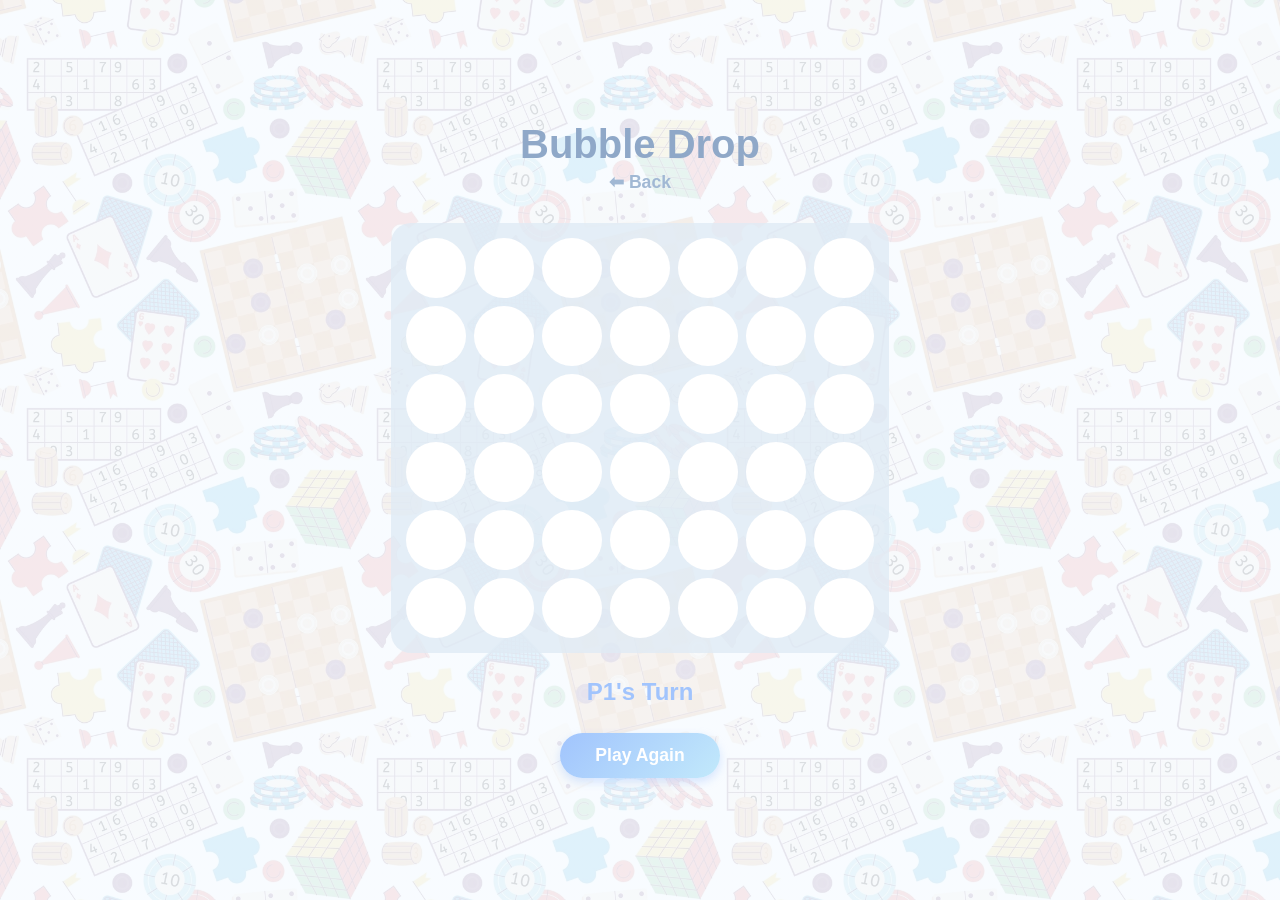
==== Bubble-Drop.html @ 76619f9b "Initial commit" ====
<!DOCTYPE html>
<html lang="en">
<head>
    <meta charset="UTF-8">
    <title>Bubble Drop</title>
    <link rel="stylesheet" href="style.css">
    <script src="https://code.jquery.com/jquery-3.6.0.min.js"></script>
    <style>
        .board { display: grid; grid-template-columns: repeat(7, 60px); gap: 8px; background: rgba(224, 235, 245, 0.8); padding: 15px; border-radius: 20px; }
        .cell { background: white; width: 60px; height: 60px; border-radius: 50%; cursor: pointer; }
        .cell.p1 { background: #a1c4fd; } .cell.p2 { background: #ffb8b8; }
        #status { margin-top: 25px; font-size: 1.5rem; font-weight: bold; height: 35px; }
    </style>
</head>
<body>
    <div class="header-title">Bubble Drop</div><a href="index.html" class="subtitle">⬅ Back</a>
    <div class="board" id="board"></div>
    <div id="status"></div>
    <button class="btn" onclick="init()" style="margin-top:20px;">Play Again</button>

    <script>
        let p1 = localStorage.getItem('p1Name') || "P1", p2 = localStorage.getItem('p2Name') || "P2";
        let turn, active, data;

        // Simplified Reset Function
        function init() {
            $('#board').empty(); turn = 1; active = true; 
            data = Array(6).fill().map(()=>Array(7).fill(0));
            $('#status').text(p1 + "'s Turn").css("color", "#a1c4fd");
            
            // Build the grid UI
            for(let r=0;r<6;r++) for(let c=0;c<7;c++) $('#board').append($(`<div class="cell" data-c="${c}" id="d-${r}-${c}"></div>`).click(function(){
                if(!active) return;
                let c = $(this).data('c');
                
                // Simple gravity loop
                for(let r=5;r>=0;r--) if(data[r][c]==0){
                    data[r][c]=turn; $('#d-'+r+'-'+c).addClass('p'+turn);
                    
                    // Simple win check function
                    if(check(r, c)){ 
                        active=false; 
                        let winner = turn==1?p1:p2;
                        $('#status').text(winner+" Wins!");
                        
                        // standard browser alert
                        setTimeout(() => { alert(winner + " Wins!"); }, 100); 
                        
                        // AJAX save win
                        $.post('Score.php',{action:'save_win', winner:winner});
                    }
                    else { turn=(turn==1?2:1); $('#status').text((turn==1?p1:p2)+"'s Turn").css("color", turn==1?"#a1c4fd":"#ffb8b8"); }
                    return;
                }
            }));
        }

        // Simplified directions check
        function check(r,c){
            return [[0,1],[1,0],[1,1],[1,-1]].some(([dr,dc]) => {
                let count = 0;
                for(let i=-3;i<=3;i++){
                    let nr=r+i*dr, nc=c+i*dc;
                    if(nr>=0 && nr<6 && nc>=0 && nc<7 && data[nr][nc]==turn) { if(++count==4) return true; } else count=0;
                }
            });
        }
        init();
    </script>
</body>
</html>
---- style.css ----
/* style.css - Fully Fixed */
body {
    font-family: 'Segoe UI', Tahoma, Geneva, Verdana, sans-serif;
    display: flex;
    flex-direction: column;
    align-items: center;
    justify-content: center;
    min-height: 100vh;
    margin: 0;
    color: #5a738e;
    
    /* Elegant Background: Soft white fade + your real pattern image */
    background: linear-gradient(rgba(247, 251, 255, 0.88), rgba(247, 251, 255, 0.88)), url('Board Game Night.jpg');
    background-size: 350px; 
    background-attachment: fixed;
}

.header-title { font-size: 2.5rem; margin-bottom: 5px; color: #8fa8c8; text-align: center; font-weight: bold; }
.subtitle { margin-bottom: 30px; color: #a1b8d4; font-size: 1.1rem; text-align: center; text-decoration: none; font-weight: bold; }

/* Dashboard UI */
.login-bar {
    background: #ffffff; padding: 15px 30px; border-radius: 50px;
    box-shadow: 0 5px 15px rgba(0,0,0,0.04); margin-bottom: 20px;
    display: flex; gap: 15px; align-items: center;
}
.login-input {
    padding: 10px 15px; border: 2px solid #e0ebf5; border-radius: 20px; outline: none;
    color: #5a738e; font-weight: bold; font-family: inherit;
}
.login-input:focus { border-color: #a1c4fd; }

#active-session { margin-bottom: 20px; text-align: center; }
#welcome-msg { font-size: 1.2rem; font-weight: bold; color: #8fa8c8; }

/* Game Cards */
.hub-grid { display: grid; grid-template-columns: repeat(3, 250px); gap: 25px; }
.game-card {
    background: #ffffff; border-radius: 30px; padding: 30px 20px; text-align: center;
    text-decoration: none; box-shadow: 0 10px 20px rgba(0,0,0,0.04); transition: transform 0.2s;
    display: flex; flex-direction: column; align-items: center;
}
.game-card:hover { transform: translateY(-5px); box-shadow: 0 15px 30px rgba(161, 196, 253, 0.2); }
.game-icon { font-size: 4rem; margin-bottom: 15px; }
.game-title { font-size: 1.4rem; font-weight: bold; color: #8fa8c8; }

/* Leaderboard Table */
.leaderboard-container {
    margin-top: 40px; width: 600px; background: #ffffff; border-radius: 30px;
    padding: 20px 30px; box-shadow: 0 10px 20px rgba(0,0,0,0.05);
}
.leaderboard-title { font-size: 1.8rem; color: #ffb8b8; margin-bottom: 15px; text-align: center; font-weight: bold; }
table { width: 100%; border-collapse: collapse; }
th, td { padding: 12px; text-align: left; border-bottom: 1px solid #e0ebf5; }
th { color: #a1c4fd; font-size: 1.1rem; }
td { font-weight: bold; }

/* Reusable Button */
.btn {
    padding: 12px 35px; font-size: 1.1rem; font-weight: bold;
    background: linear-gradient(135deg, #a1c4fd, #c2e9fb);
    border: none; border-radius: 50px; color: #ffffff; cursor: pointer;
    box-shadow: 0 4px 10px rgba(161, 196, 253, 0.4);
    transition: transform 0.1s;
}
.btn:active { transform: scale(0.95); }
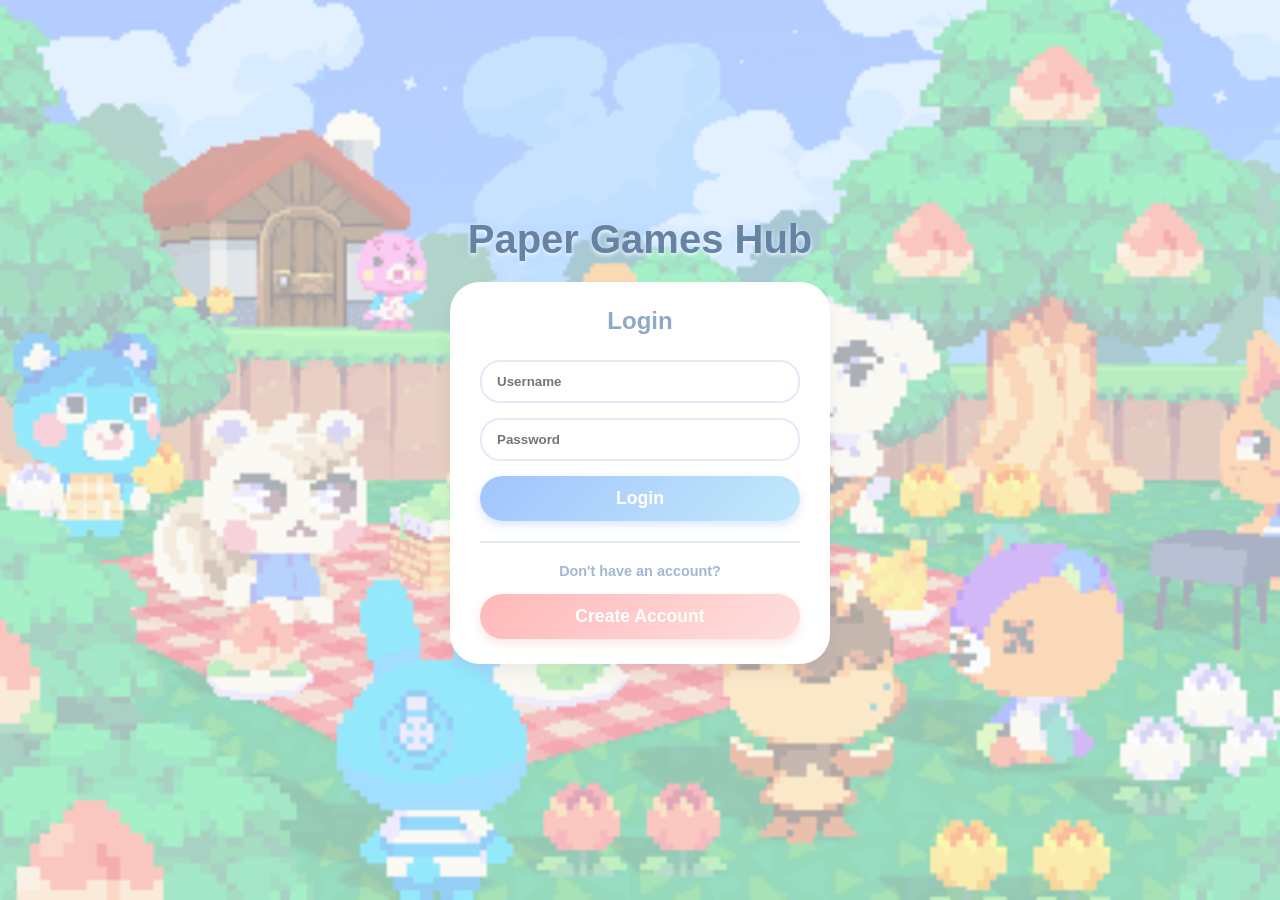
==== commit 259b31b2: "fixed errors" ====
--- a/Bubble-Drop.html
+++ b/Bubble-Drop.html
@@ -19,6 +19,11 @@
     <button class="btn" onclick="init()" style="margin-top:20px;">Play Again</button>
 
     <script>
+   
+        if(localStorage.getItem('systemLoggedIn') !== 'true') {
+            window.location.href = 'login.html';
+        }
+
         let p1 = localStorage.getItem('p1Name') || "P1", p2 = localStorage.getItem('p2Name') || "P2";
         let turn, active, data;
 
@@ -27,6 +32,9 @@
             $('#board').empty(); turn = 1; active = true; 
             data = Array(6).fill().map(()=>Array(7).fill(0));
             $('#status').text(p1 + "'s Turn").css("color", "#a1c4fd");
+            
+            // Record that the game is being played in the database
+            $.post('Score.php', { action: 'increment_stat', game: 'Bubble Drop' });
             
             // Build the grid UI
             for(let r=0;r<6;r++) for(let c=0;c<7;c++) $('#board').append($(`<div class="cell" data-c="${c}" id="d-${r}-${c}"></div>`).click(function(){
@@ -47,7 +55,7 @@
                         setTimeout(() => { alert(winner + " Wins!"); }, 100); 
                         
                         // AJAX save win
-                        $.post('Score.php',{action:'save_win', winner:winner});
+                        $.post('Score.php', { action: 'save_win', winner: winner, game: 'Bubble Drop' });
                     }
                     else { turn=(turn==1?2:1); $('#status').text((turn==1?p1:p2)+"'s Turn").css("color", turn==1?"#a1c4fd":"#ffb8b8"); }
                     return;
--- a/style.css
+++ b/style.css
@@ -1,4 +1,4 @@
-/* style.css - Fully Fixed */
+/* style.css - Fully Fixed with GIF Background */
 body {
     font-family: 'Segoe UI', Tahoma, Geneva, Verdana, sans-serif;
     display: flex;
@@ -9,14 +9,33 @@
     margin: 0;
     color: #5a738e;
     
-    /* Elegant Background: Soft white fade + your real pattern image */
-    background: linear-gradient(rgba(247, 251, 255, 0.88), rgba(247, 251, 255, 0.88)), url('Board Game Night.jpg');
-    background-size: 350px; 
+    /* Updated Background: Soft white fade + Animal Crossing GIF */
+    background: linear-gradient(rgba(247, 251, 255, 0.6), rgba(247, 251, 255, 0.6)), url('b.gif');
+    background-size: cover; 
+    background-position: center;
     background-attachment: fixed;
 }
+.header-title { font-size: 2.5rem; margin-bottom: 5px; color: #6583a2; text-align: center; font-weight: bold; text-shadow: 0 2px 4px rgba(255,255,255,0.9), 0 0 10px rgba(161, 196, 253, 0.6); }
+.subtitle { margin: 0 auto 30px auto; color: #8ab9eb; font-size: 1.2rem; text-align: center; text-decoration: none; font-weight: bold; text-shadow: none; background: rgba(255, 255, 255, 0.95); padding: 10px 25px; border-radius: 30px; display: inline-block; box-shadow: 0 4px 15px rgba(0,0,0,0.08); border: 2px solid #e0ebf5; }
 
-.header-title { font-size: 2.5rem; margin-bottom: 5px; color: #8fa8c8; text-align: center; font-weight: bold; }
-.subtitle { margin-bottom: 30px; color: #a1b8d4; font-size: 1.1rem; text-align: center; text-decoration: none; font-weight: bold; }
+/* Turn Indicator Box (For Player 1 / Player 2 Turn) */
+#turn, #turn-msg, #status, .turn-indicator,
+#player-turn, .player-turn, #current-player, .current-player,
+#message, #game-message, #turnInfo, #turn-text {
+    background: linear-gradient(135deg, #a1c4fd, #c2e9fb) !important;
+    color: #ffffff !important;
+    padding: 8px 25px !important;
+    border-radius: 30px !important;
+    font-size: 1.25rem !important;
+    font-weight: bold !important;
+    display: inline-block !important;
+    margin: 10px auto 20px auto !important;
+    border: none !important;
+    box-shadow: 0 6px 15px rgba(161, 196, 253, 0.4) !important;
+    text-align: center !important;
+    letter-spacing: 1px !important;
+    text-shadow: 0 1px 3px rgba(0, 0, 0, 0.2) !important;
+}
 
 /* Dashboard UI */
 .login-bar {
@@ -31,7 +50,7 @@
 .login-input:focus { border-color: #a1c4fd; }
 
 #active-session { margin-bottom: 20px; text-align: center; }
-#welcome-msg { font-size: 1.2rem; font-weight: bold; color: #8fa8c8; }
+#welcome-msg { font-size: 1.3rem; font-weight: bold; color: #1c3550; letter-spacing: 0.5px; background: rgba(255, 255, 255, 0.95); padding: 10px 25px; border-radius: 30px; display: inline-block; box-shadow: 0 5px 15px rgba(0, 0, 0, 0.08); border: 2px solid #a1c4fd; }
 
 /* Game Cards */
 .hub-grid { display: grid; grid-template-columns: repeat(3, 250px); gap: 25px; }
@@ -42,7 +61,7 @@
 }
 .game-card:hover { transform: translateY(-5px); box-shadow: 0 15px 30px rgba(161, 196, 253, 0.2); }
 .game-icon { font-size: 4rem; margin-bottom: 15px; }
-.game-title { font-size: 1.4rem; font-weight: bold; color: #8fa8c8; }
+.game-title { font-size: 1.4rem; font-weight: bold; color: #1c3550; }
 
 /* Leaderboard Table */
 .leaderboard-container {
@@ -52,7 +71,7 @@
 .leaderboard-title { font-size: 1.8rem; color: #ffb8b8; margin-bottom: 15px; text-align: center; font-weight: bold; }
 table { width: 100%; border-collapse: collapse; }
 th, td { padding: 12px; text-align: left; border-bottom: 1px solid #e0ebf5; }
-th { color: #a1c4fd; font-size: 1.1rem; }
+th { color: #1c3550; font-size: 1.1rem; }
 td { font-weight: bold; }
 
 /* Reusable Button */
@@ -63,4 +82,112 @@
     box-shadow: 0 4px 10px rgba(161, 196, 253, 0.4);
     transition: transform 0.1s;
 }
-.btn:active { transform: scale(0.95); }+.btn:active { transform: scale(0.95); }
+
+/* Chart Section */
+.chart-section {
+    display: flex;
+    flex-direction: column;
+    align-items: center;
+    justify-content: center;
+    gap: 30px;
+    background: #ffffff;
+    padding: 30px;
+    border-radius: 30px;
+    box-shadow: 0 10px 20px rgba(0,0,0,0.05);
+    margin-top: 40px;
+    width: 600px;
+    box-sizing: border-box;
+}
+.pie-chart-container {
+    width: 250px;
+    height: 250px;
+    position: relative;
+    order: 1;
+}
+.chart-legend {
+    display: flex;
+    flex-direction: row;
+    justify-content: center;
+    flex-wrap: wrap;
+    gap: 15px;
+    order: 2;
+}
+.legend-item {
+    display: flex;
+    align-items: center;
+    gap: 10px;
+    font-size: 1.1rem;
+    color: #5a738e;
+    font-weight: bold;
+    transition: all 0.2s ease;
+}
+.legend-item.game-link:hover {
+    color: #a1c4fd;
+    transform: translateX(5px);
+}
+.legend-color {
+    width: 18px;
+    height: 18px;
+    border-radius: 4px;
+}
+
+/* Authentication & Modal Box */
+.auth-box {
+    background: #ffffff; padding: 25px 30px; border-radius: 30px;
+    box-shadow: 0 10px 20px rgba(0,0,0,0.05); margin-bottom: 20px;
+    display: flex; flex-direction: column; align-items: center; gap: 15px; width: 320px;
+}
+.auth-input {
+    width: 100%; padding: 12px 15px; border: 2px solid #e0ebf5; border-radius: 20px; outline: none;
+    color: #5a738e; font-weight: bold; font-family: inherit; box-sizing: border-box;
+}
+.auth-input:focus { border-color: #a1c4fd; }
+.auth-btn { width: 100%; }
+.signup-link { font-size: 0.95rem; font-weight: bold; margin-top: 5px; }
+.signup-link a { color: #a1c4fd; text-decoration: none; }
+.signup-link a:hover { text-decoration: underline; }
+
+.modal {
+    display: flex; position: fixed; z-index: 1000; left: 0; top: 0;
+    width: 100%; height: 100%; background-color: rgba(0,0,0,0.4);
+    align-items: center; justify-content: center; backdrop-filter: blur(3px);
+}
+.modal-content {
+    background: #ffffff; padding: 40px; border-radius: 30px; width: 350px; text-align: center;
+    position: relative; display: flex; flex-direction: column; gap: 15px; box-shadow: 0 15px 30px rgba(0,0,0,0.2);
+}
+.close-btn {
+    position: absolute; top: 15px; right: 20px; font-size: 1.8rem;
+    color: #a1b8d4; cursor: pointer; font-weight: bold; line-height: 1;
+}
+.close-btn:hover { color: #ffb8b8; }
+
+/* --- Profile / Dashboard UI (UPDATED: Larger Size) --- */
+.dashboard-container {
+    max-width: 600px; 
+    margin: 60px auto; 
+    background: rgba(255, 255, 255, 0.95); 
+    padding: 50px 40px; 
+    border-radius: 25px;
+    box-shadow: 0 15px 35px rgba(0, 0, 0, 0.15); 
+    text-align: left;
+}
+
+.info-group { 
+    margin-bottom: 35px; 
+}
+
+.info-label { 
+    font-size: 1.2rem; 
+    color: #1c3550; 
+    font-weight: bold; 
+}
+
+.info-value { 
+    font-size: 1.6rem; 
+    color: #5a738e; 
+    margin-top: 8px; 
+    padding-bottom: 10px; 
+    border-bottom: 3px solid #e0ebf5; 
+}
